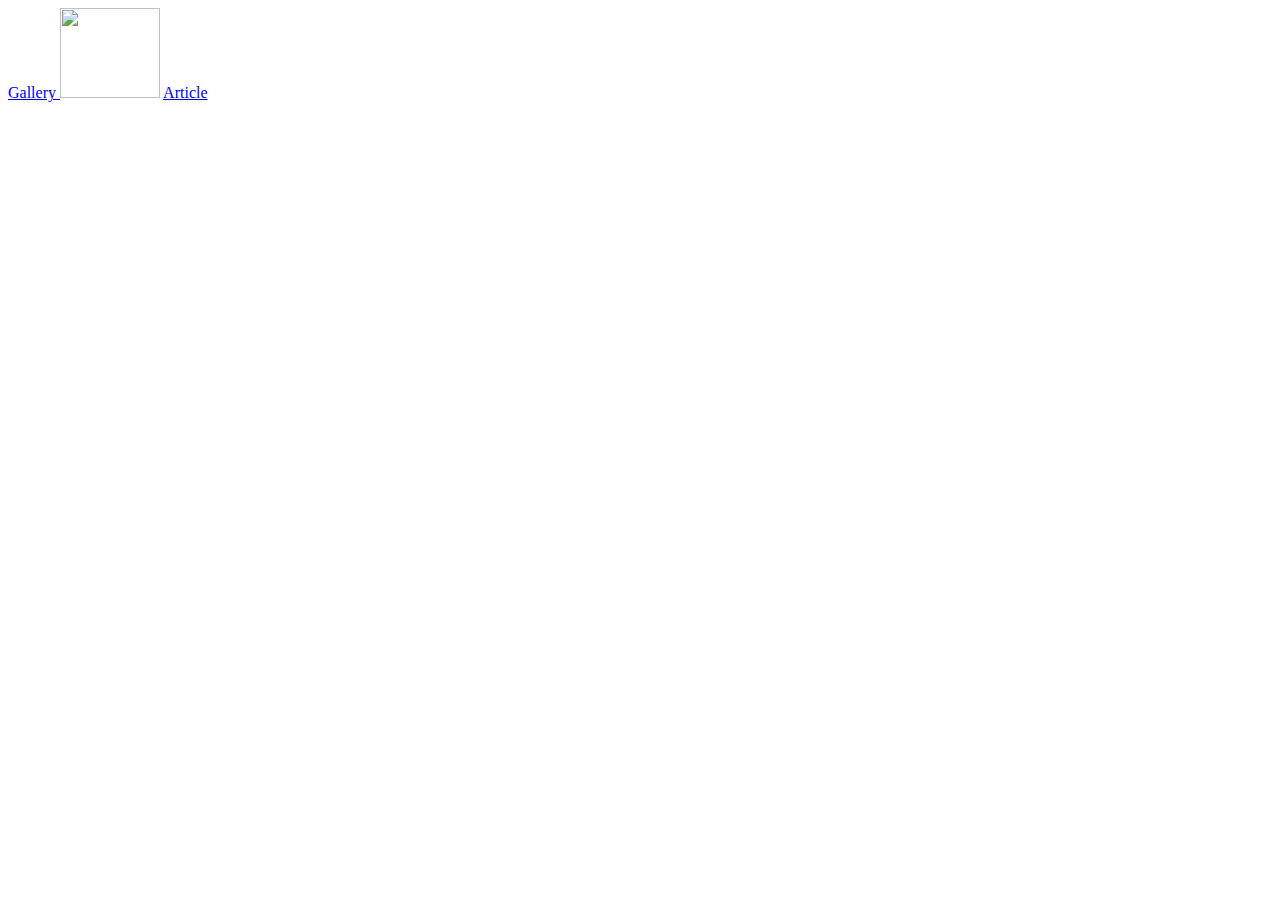
==== article.html @ 02dd50c2 "gallery1" ====
<!DOCTYPE html>
<html lang="en">
<head>
    <meta charset="UTF-8">
    <meta name="viewport" content="width=device-width, initial-scale=1.0">
    <title>Practice HTML & CSS</title>

    <link href="./css/style.css" rel="stylesheet">
    
    <link rel="stylesheet" href="https://cdnjs.cloudflare.com/ajax/libs/font-awesome/6.0.0-beta3/css/all.min.css">
</head>
<body>
    <nav>
        <a href="./gallery.html" title="History made images"> Gallery </a>
        <a href="./index.html" title="home" style="background-color: transparent;"><img src="./img/logo.png" height="90px" width="100px"></a>
        <a href="./article.html" title="Articles from the club"> Article </a>
    </nav>
    
    
</body>
</html>
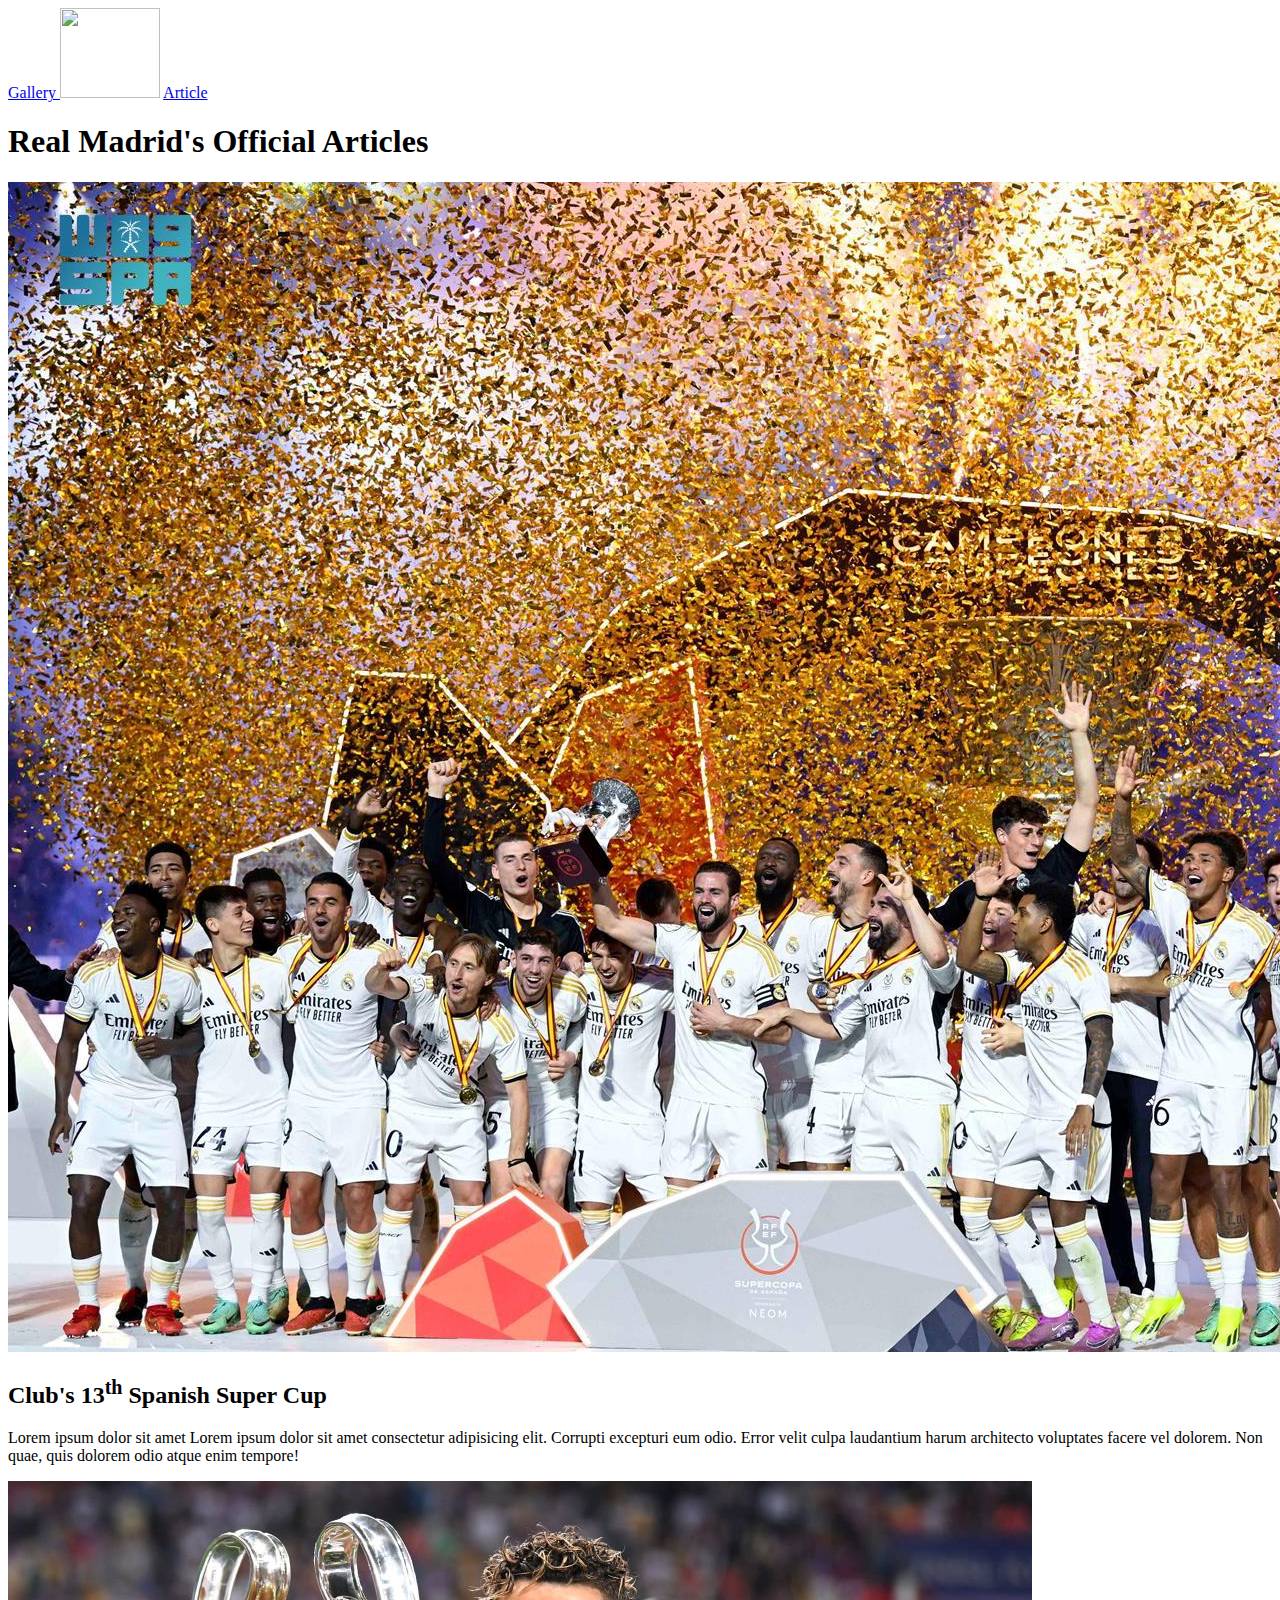
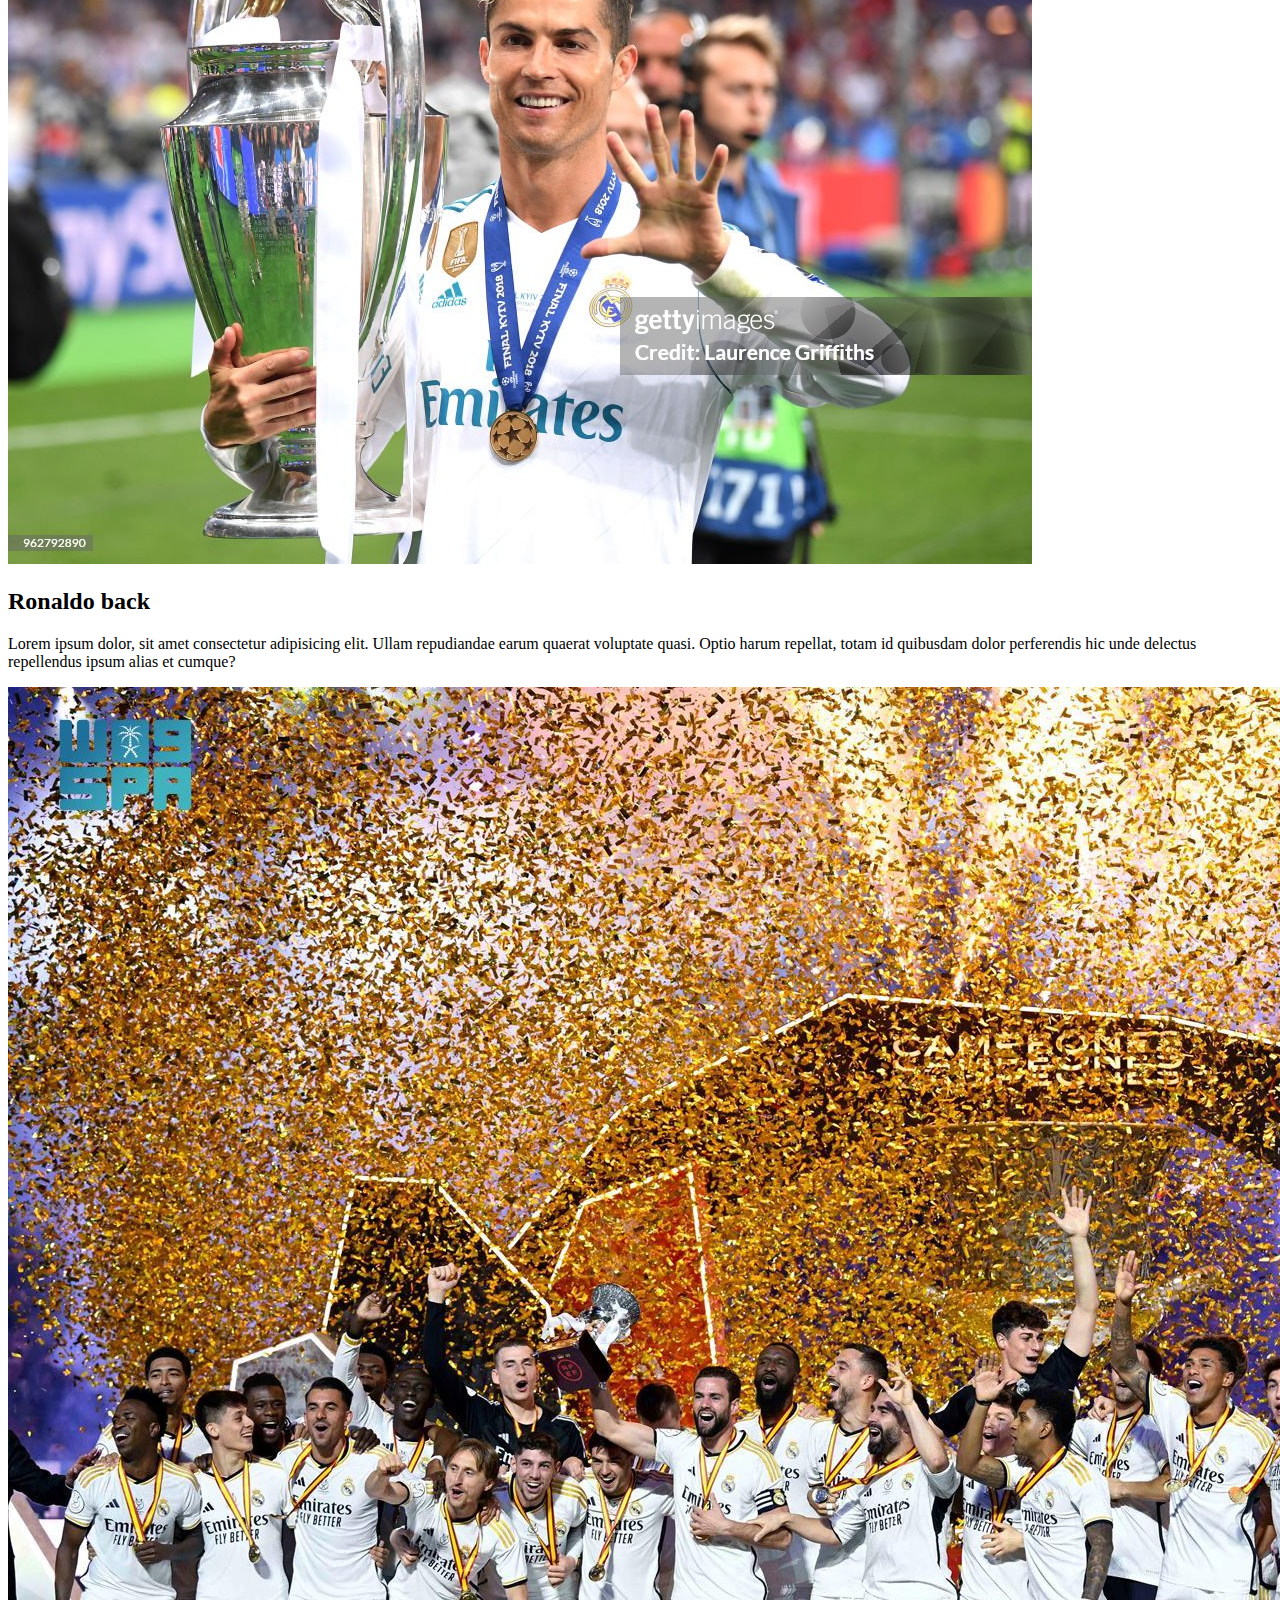
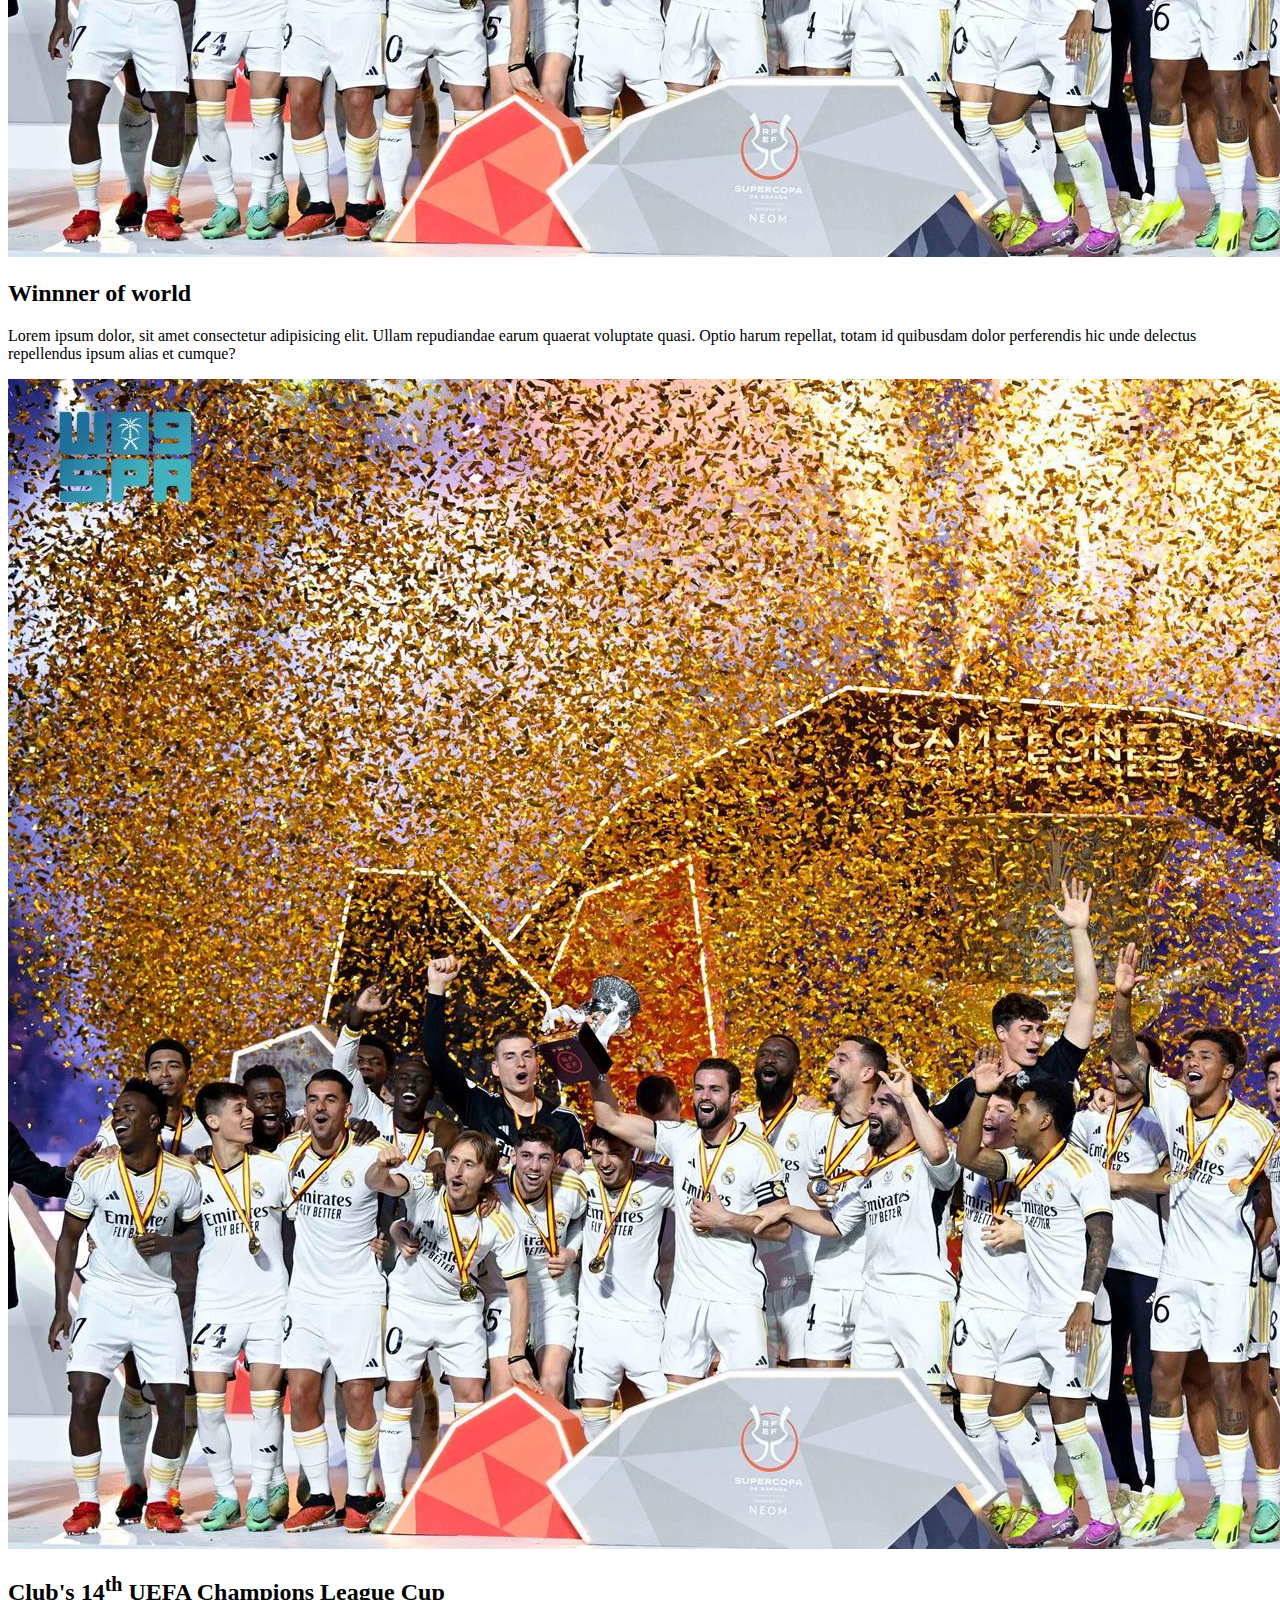
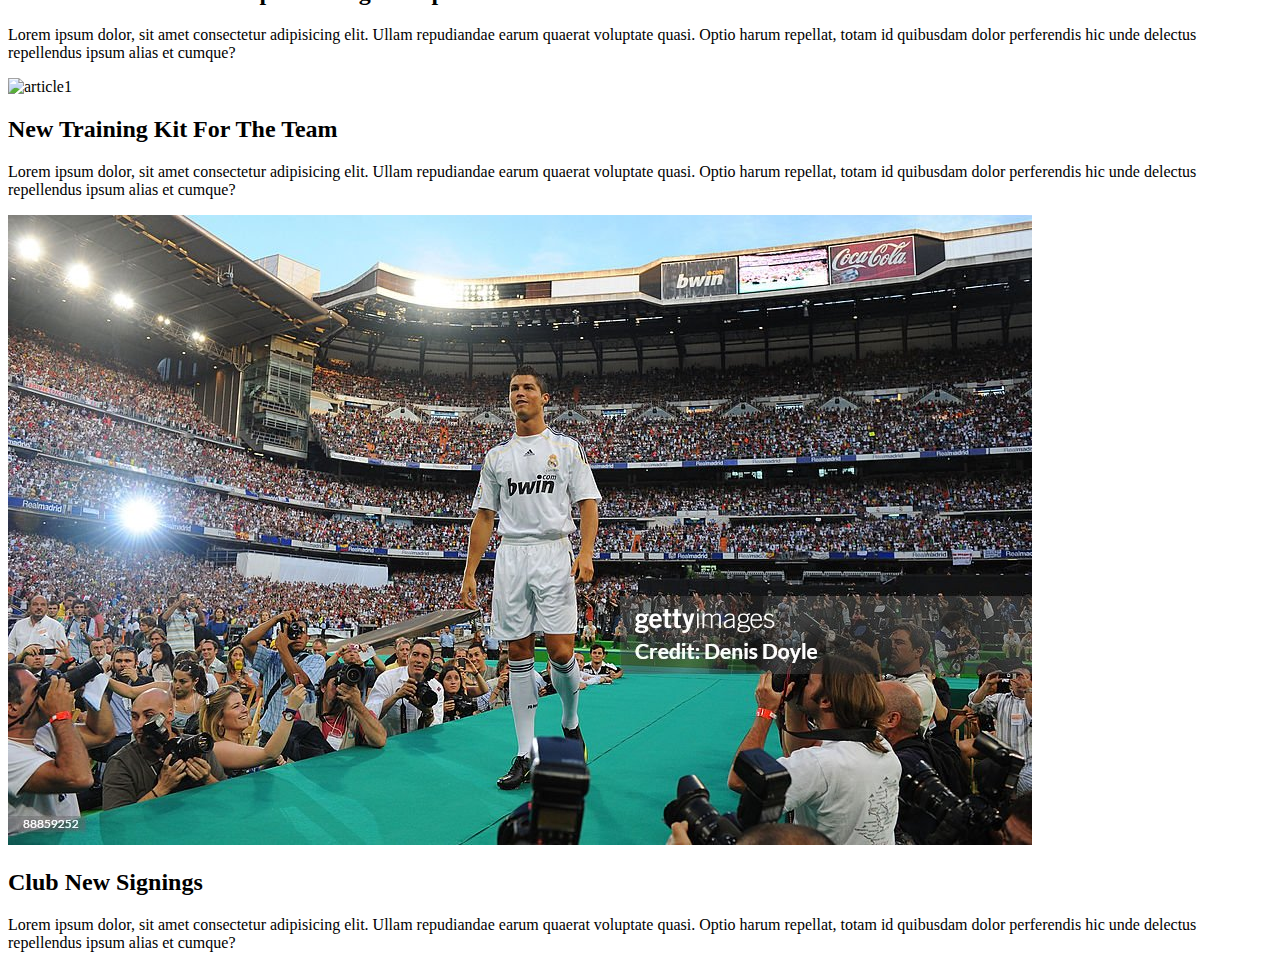
==== commit a5bc724c: "article commit" ====
--- a/article.html
+++ b/article.html
@@ -6,6 +6,7 @@
     <title>Practice HTML & CSS</title>
 
     <link href="./css/style.css" rel="stylesheet">
+    <link href="./css/article.css" rel="stylesheet">
     
     <link rel="stylesheet" href="https://cdnjs.cloudflare.com/ajax/libs/font-awesome/6.0.0-beta3/css/all.min.css">
 </head>
@@ -15,7 +16,42 @@
         <a href="./index.html" title="home" style="background-color: transparent;"><img src="./img/logo.png" height="90px" width="100px"></a>
         <a href="./article.html" title="Articles from the club"> Article </a>
     </nav>
-    
+    <div class="aContainer">
+        <h1>Real Madrid's Official Articles</h1>
+        <div class="aSub">
+            <article class="box">
+                <img src="./img/article1.jpg" alt="article1" height="auto">
+                <h2>Club's 13<sup>th</sup> Spanish Super Cup</h2>
+                <p>Lorem ipsum dolor sit amet Lorem ipsum dolor sit amet consectetur adipisicing elit. Corrupti excepturi eum odio. Error velit culpa laudantium harum architecto voluptates facere vel dolorem. Non quae, quis dolorem odio atque enim tempore!</p>
+            </article>
+            <article class="box">
+                <img src="./img/real1.jpg" alt="article1">
+                <h2>Ronaldo back</h2>
+                <p>Lorem ipsum dolor, sit amet consectetur adipisicing elit. Ullam repudiandae earum quaerat voluptate quasi. Optio harum repellat, totam id quibusdam dolor perferendis hic unde delectus repellendus ipsum alias et cumque?</p>
+            </article>
+            <article class="box">
+                <img src="./img/article1.jpg" alt="article1">
+                <h2>Winnner of world</h2>
+                <p>Lorem ipsum dolor, sit amet consectetur adipisicing elit. Ullam repudiandae earum quaerat voluptate quasi. Optio harum repellat, totam id quibusdam dolor perferendis hic unde delectus repellendus ipsum alias et cumque?</p>
+            </article>
+            <article class="box">
+                <img src="./img/article1.jpg" alt="article1">
+                <h2>Club's 14<sup>th</sup> UEFA Champions League Cup</h2>
+                <p>Lorem ipsum dolor, sit amet consectetur adipisicing elit. Ullam repudiandae earum quaerat voluptate quasi. Optio harum repellat, totam id quibusdam dolor perferendis hic unde delectus repellendus ipsum alias et cumque?</p>
+            </article>
+            <article class="box">
+                <img src="./img/real.jpg" alt="article1">
+                <h2>New Training Kit For The Team</h2>
+                <p>Lorem ipsum dolor, sit amet consectetur adipisicing elit. Ullam repudiandae earum quaerat voluptate quasi. Optio harum repellat, totam id quibusdam dolor perferendis hic unde delectus repellendus ipsum alias et cumque?</p>
+            </article>
+            <article class="box">
+                <img src="./img/real 7.jpg" alt="article1">
+                <h2>Club New Signings</h2>
+                <p>Lorem ipsum dolor, sit amet consectetur adipisicing elit. Ullam repudiandae earum quaerat voluptate quasi. Optio harum repellat, totam id quibusdam dolor perferendis hic unde delectus repellendus ipsum alias et cumque?</p>
+            </article>
+        </div>
+        
+    </div>
     
 </body>
 </html>